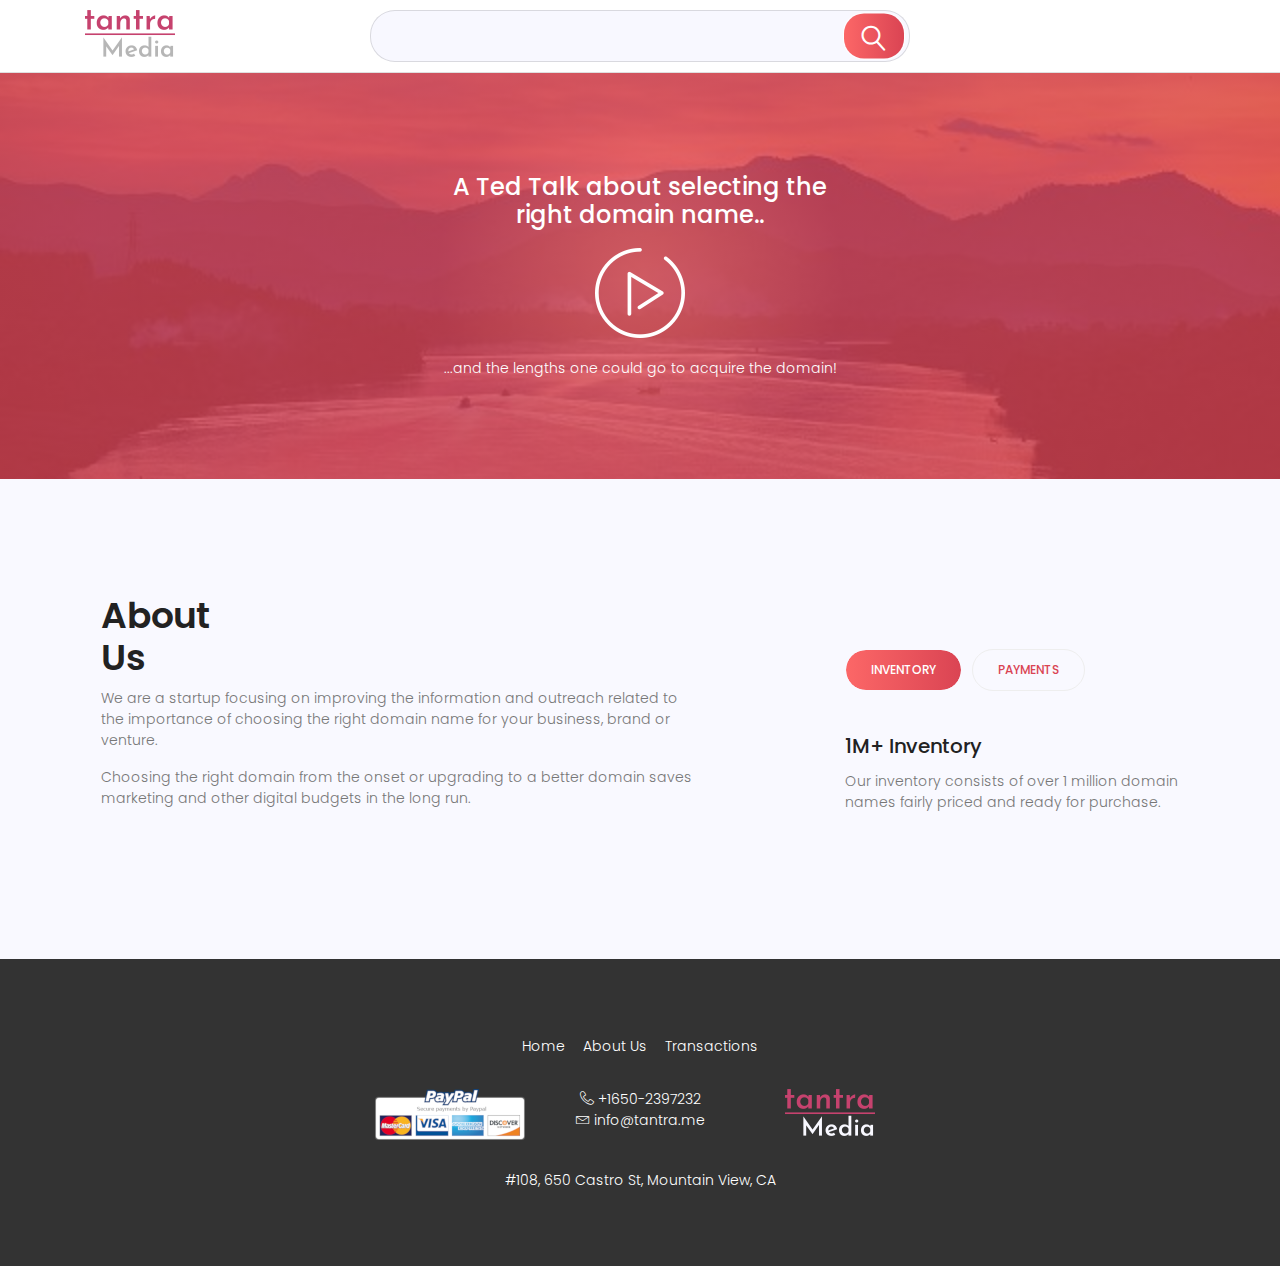
==== index.html @ 180c45db "first commit" ====
<!DOCTYPE html>
<html lang="zxx" class="no-js">
<head>
	<!-- Mobile Specific Meta -->
	<meta name="viewport" content="width=device-width, initial-scale=1, shrink-to-fit=no">
	<!-- Favicon-->
	<link rel="shortcut icon" href="img/fav.png">

	<meta charset="UTF-8">
	<!-- Site Title -->
	<title>Tantra Media - handpicked domains for you!</title>


	<link href="https://fonts.googleapis.com/css?family=Poppins:300,500,600,900" rel="stylesheet">
		<!--
		CSS
		============================================= -->
		<link rel="stylesheet" href="css/linearicons.css">
		<link rel="stylesheet" href="css/magnific-popup.css">
		<link rel="stylesheet" href="css/bootstrap.css">
		<link rel="stylesheet" href="css/main.css">
	</head>
	<body>
		<div class="main-wrapper-first relative">
            <!-- Start Subscription Area -->
			<section class="subscription-area" style="border-bottom: 1px solid rgba(0, 0, 0, 0.125)">
				<div class="container">
					<div id="search" class="row">
						<div class="col-3 col-sm-3 col-md-3">
							<a href="/">
								<img class="img-fluid" src="img/logo.png" alt="TANTRA MEDIA" />
							</a>
						</div>


						<div class="col-9 col-sm-6 col-md-6">
							<div id="mc_embed_signup">
								<form novalidate action="/domain" method="get" class="subscription relative">
									<input type="text" id="q" name="q" required>
									<button class="primary-btn" style="width: 8%; height: 90%;"><span style="font-size:1.5rem" class="lnr lnr-magnifier"></span></button>
									<div class="info"></div>
								</form>
								<script>
								if (typeof(Storage) !== "undefined") {
									searched_domain = window.localStorage.getItem('domain');
									if (searched_domain !== "null") {
										document.getElementById("q").value = searched_domain;
									}
								}
								</script>
							</div>
						</div>
					</div>

				</div>
			</section>

			<section class="video-area">
				<div class="overlay overlay-bg"></div>
				<div class="container">
					<div class="row justify-content-center">
						<div class="col-md-7">
							<div class="video-content text-center">
								<h4 class="text-white mb-20">A Ted Talk about selecting the <br> right domain name..</h4>
								<a href="http://www.youtube.com/watch?v=a_7EW0A3Q-0" class="play-btn"><img src="img/play-btn.png" alt=""></a>
								<p class="text-white">
									...and the lengths one could go to acquire the domain!
								</p>
							</div>
						</div>
					</div>
				</div>
			</section>
			<!-- Start About Area -->
			<section id="about" class="about-area">
				<div class="container">
					<div class="row">
						<div class="col-lg-7">
							<div class="about-title">
								<h2>About <br> Us</h2>
								<p>We are a startup focusing on improving the information and outreach related to the importance of choosing the right domain name for your business, brand or venture.
									</p>
								<p>
									Choosing the right domain from the onset or upgrading to a better domain saves marketing and other digital budgets in the long run.
								</p>
							</div>
						</div>
						<div class="col-lg-4 ml-auto">
							<div class="tab-total-content">
								<div class="nav ilene-tabs" id="myTab" role="tablist">
									<a class="nav-item active" id="nav-home-tab" data-toggle="tab" href="#nav-history" role="tab" aria-controls="nav-history" aria-selected="true">Inventory</a>
									<a class="nav-item" id="nav-profile-tab" data-toggle="tab" href="#nav-mission" role="tab" aria-controls="nav-mission" aria-selected="false">Payments</a>
								</div>
								<div class="tab-content mt-40" id="nav-tabContent">
									<div class="tab-pane fade show active" id="nav-history" role="tabpanel" aria-labelledby="nav-home-tab">
										<div class="single-content">
											<h3>1M+ Inventory</h3>
											<p>Our inventory consists of over 1 million domain names fairly priced and ready for purchase.</p>
										</div>
									</div>
									<div class="tab-pane fade" id="nav-mission" role="tabpanel" aria-labelledby="nav-profile-tab">
										<p class="single-content">
											<h3>Secure Payments</h3>
											<p>We process payments using Paypal ensuring a safe buying experience.
										</p>
										<p>Paypal accepts payments globally, to know more about our end-to-end process from purchase to gaining domain ownership, <a href="transact/">read our detailed guide.</a>.
										</p>
										</div>
									</div>
								</div>
							</div>
						</div>
					</div>
			</section>
			<!-- End About Area -->
			<!-- Start Amazing Works Area -->
		</div>
				<div class="main-wrapper">



			<!-- Start footer Area -->
			<footer class="footer-area text-center">
				<div class="container">


					<div class="footer-social footer-menu">
							<a href="/">Home</a>
							<a href="/#about">About Us</a>
							<a href="/transact/">Transactions</a>
						</div>


					<div class="row justify-content-md-center">


											<div class="col-md-2 col-12 col-sm-12 footer-social">
							<img class="img-fluid" src="img/paypal.png" border="0" alt="PayPal Acceptance Mark">
												</div>


						<div class="col-md-2 col-6 col-sm-6 footer-social">
						<span class="lnr lnr-phone-handset"></span> +1650-2397232

</br>
							<span class="lnr lnr-envelope"></span> info@tantra.me


	</div>
												<div class="col-md-2 col-6 col-sm-6 footer-social">
						<img class="img-fluid" src="img/logo_footer.png" alt="TANTRA MEDIA" />

					</div>
	</div>


							<div class="footer-social">
					 #108, 650 Castro St, Mountain View, CA
	</div>


				</div>
			</footer>
			<!-- End footer Area -->
		</div>





		<script src="js/vendor/jquery-2.2.4.min.js"></script>
		<script src="https://cdnjs.cloudflare.com/ajax/libs/popper.js/1.11.0/umd/popper.min.js" integrity="sha384-b/U6ypiBEHpOf/4+1nzFpr53nxSS+GLCkfwBdFNTxtclqqenISfwAzpKaMNFNmj4" crossorigin="anonymous"></script>
		<script src="js/vendor/bootstrap.min.js"></script>
		<script src="js/jquery.magnific-popup.min.js"></script>
		<script src="js/main2.js"></script>


	</body>
</html>
---- css/linearicons.css ----
@font-face {
	font-family: 'Linearicons-Free';
	src:url('../fonts/Linearicons-Free.eot?w118d');
	src:url('../fonts/Linearicons-Free.eot?#iefixw118d') format('embedded-opentype'),
		url('../fonts/Linearicons-Free.woff2?w118d') format('woff2'),
		url('../fonts/Linearicons-Free.woff?w118d') format('woff'),
		url('../fonts/Linearicons-Free.ttf?w118d') format('truetype'),
		url('../fonts/Linearicons-Free.svg?w118d#Linearicons-Free') format('svg');
	font-weight: normal;
	font-style: normal;
}

.lnr {
	font-family: 'Linearicons-Free';
	speak: none;
	font-style: normal;
	font-weight: normal;
	font-variant: normal;
	text-transform: none;
	line-height: 1;

	/* Better Font Rendering =========== */
	-webkit-font-smoothing: antialiased;
	-moz-osx-font-smoothing: grayscale;
}

.lnr-home:before {
	content: "\e800";
}
.lnr-apartment:before {
	content: "\e801";
}
.lnr-pencil:before {
	content: "\e802";
}
.lnr-magic-wand:before {
	content: "\e803";
}
.lnr-drop:before {
	content: "\e804";
}
.lnr-lighter:before {
	content: "\e805";
}
.lnr-poop:before {
	content: "\e806";
}
.lnr-sun:before {
	content: "\e807";
}
.lnr-moon:before {
	content: "\e808";
}
.lnr-cloud:before {
	content: "\e809";
}
.lnr-cloud-upload:before {
	content: "\e80a";
}
.lnr-cloud-download:before {
	content: "\e80b";
}
.lnr-cloud-sync:before {
	content: "\e80c";
}
.lnr-cloud-check:before {
	content: "\e80d";
}
.lnr-database:before {
	content: "\e80e";
}
.lnr-lock:before {
	content: "\e80f";
}
.lnr-cog:before {
	content: "\e810";
}
.lnr-trash:before {
	content: "\e811";
}
.lnr-dice:before {
	content: "\e812";
}
.lnr-heart:before {
	content: "\e813";
}
.lnr-star:before {
	content: "\e814";
}
.lnr-star-half:before {
	content: "\e815";
}
.lnr-star-empty:before {
	content: "\e816";
}
.lnr-flag:before {
	content: "\e817";
}
.lnr-envelope:before {
	content: "\e818";
}
.lnr-paperclip:before {
	content: "\e819";
}
.lnr-inbox:before {
	content: "\e81a";
}
.lnr-eye:before {
	content: "\e81b";
}
.lnr-printer:before {
	content: "\e81c";
}
.lnr-file-empty:before {
	content: "\e81d";
}
.lnr-file-add:before {
	content: "\e81e";
}
.lnr-enter:before {
	content: "\e81f";
}
.lnr-exit:before {
	content: "\e820";
}
.lnr-graduation-hat:before {
	content: "\e821";
}
.lnr-license:before {
	content: "\e822";
}
.lnr-music-note:before {
	content: "\e823";
}
.lnr-film-play:before {
	content: "\e824";
}
.lnr-camera-video:before {
	content: "\e825";
}
.lnr-camera:before {
	content: "\e826";
}
.lnr-picture:before {
	content: "\e827";
}
.lnr-book:before {
	content: "\e828";
}
.lnr-bookmark:before {
	content: "\e829";
}
.lnr-user:before {
	content: "\e82a";
}
.lnr-users:before {
	content: "\e82b";
}
.lnr-shirt:before {
	content: "\e82c";
}
.lnr-store:before {
	content: "\e82d";
}
.lnr-cart:before {
	content: "\e82e";
}
.lnr-tag:before {
	content: "\e82f";
}
.lnr-phone-handset:before {
	content: "\e830";
}
.lnr-phone:before {
	content: "\e831";
}
.lnr-pushpin:before {
	content: "\e832";
}
.lnr-map-marker:before {
	content: "\e833";
}
.lnr-map:before {
	content: "\e834";
}
.lnr-location:before {
	content: "\e835";
}
.lnr-calendar-full:before {
	content: "\e836";
}
.lnr-keyboard:before {
	content: "\e837";
}
.lnr-spell-check:before {
	content: "\e838";
}
.lnr-screen:before {
	content: "\e839";
}
.lnr-smartphone:before {
	content: "\e83a";
}
.lnr-tablet:before {
	content: "\e83b";
}
.lnr-laptop:before {
	content: "\e83c";
}
.lnr-laptop-phone:before {
	content: "\e83d";
}
.lnr-power-switch:before {
	content: "\e83e";
}
.lnr-bubble:before {
	content: "\e83f";
}
.lnr-heart-pulse:before {
	content: "\e840";
}
.lnr-construction:before {
	content: "\e841";
}
.lnr-pie-chart:before {
	content: "\e842";
}
.lnr-chart-bars:before {
	content: "\e843";
}
.lnr-gift:before {
	content: "\e844";
}
.lnr-diamond:before {
	content: "\e845";
}
.lnr-linearicons:before {
	content: "\e846";
}
.lnr-dinner:before {
	content: "\e847";
}
.lnr-coffee-cup:before {
	content: "\e848";
}
.lnr-leaf:before {
	content: "\e849";
}
.lnr-paw:before {
	content: "\e84a";
}
.lnr-rocket:before {
	content: "\e84b";
}
.lnr-briefcase:before {
	content: "\e84c";
}
.lnr-bus:before {
	content: "\e84d";
}
.lnr-car:before {
	content: "\e84e";
}
.lnr-train:before {
	content: "\e84f";
}
.lnr-bicycle:before {
	content: "\e850";
}
.lnr-wheelchair:before {
	content: "\e851";
}
.lnr-select:before {
	content: "\e852";
}
.lnr-earth:before {
	content: "\e853";
}
.lnr-smile:before {
	content: "\e854";
}
.lnr-sad:before {
	content: "\e855";
}
.lnr-neutral:before {
	content: "\e856";
}
.lnr-mustache:before {
	content: "\e857";
}
.lnr-alarm:before {
	content: "\e858";
}
.lnr-bullhorn:before {
	content: "\e859";
}
.lnr-volume-high:before {
	content: "\e85a";
}
.lnr-volume-medium:before {
	content: "\e85b";
}
.lnr-volume-low:before {
	content: "\e85c";
}
.lnr-volume:before {
	content: "\e85d";
}
.lnr-mic:before {
	content: "\e85e";
}
.lnr-hourglass:before {
	content: "\e85f";
}
.lnr-undo:before {
	content: "\e860";
}
.lnr-redo:before {
	content: "\e861";
}
.lnr-sync:before {
	content: "\e862";
}
.lnr-history:before {
	content: "\e863";
}
.lnr-clock:before {
	content: "\e864";
}
.lnr-download:before {
	content: "\e865";
}
.lnr-upload:before {
	content: "\e866";
}
.lnr-enter-down:before {
	content: "\e867";
}
.lnr-exit-up:before {
	content: "\e868";
}
.lnr-bug:before {
	content: "\e869";
}
.lnr-code:before {
	content: "\e86a";
}
.lnr-link:before {
	content: "\e86b";
}
.lnr-unlink:before {
	content: "\e86c";
}
.lnr-thumbs-up:before {
	content: "\e86d";
}
.lnr-thumbs-down:before {
	content: "\e86e";
}
.lnr-magnifier:before {
	content: "\e86f";
}
.lnr-cross:before {
	content: "\e870";
}
.lnr-menu:before {
	content: "\e871";
}
.lnr-list:before {
	content: "\e872";
}
.lnr-chevron-up:before {
	content: "\e873";
}
.lnr-chevron-down:before {
	content: "\e874";
}
.lnr-chevron-left:before {
	content: "\e875";
}
.lnr-chevron-right:before {
	content: "\e876";
}
.lnr-arrow-up:before {
	content: "\e877";
}
.lnr-arrow-down:before {
	content: "\e878";
}
.lnr-arrow-left:before {
	content: "\e879";
}
.lnr-arrow-right:before {
	content: "\e87a";
}
.lnr-move:before {
	content: "\e87b";
}
.lnr-warning:before {
	content: "\e87c";
}
.lnr-question-circle:before {
	content: "\e87d";
}
.lnr-menu-circle:before {
	content: "\e87e";
}
.lnr-checkmark-circle:before {
	content: "\e87f";
}
.lnr-cross-circle:before {
	content: "\e880";
}
.lnr-plus-circle:before {
	content: "\e881";
}
.lnr-circle-minus:before {
	content: "\e882";
}
.lnr-arrow-up-circle:before {
	content: "\e883";
}
.lnr-arrow-down-circle:before {
	content: "\e884";
}
.lnr-arrow-left-circle:before {
	content: "\e885";
}
.lnr-arrow-right-circle:before {
	content: "\e886";
}
.lnr-chevron-up-circle:before {
	content: "\e887";
}
.lnr-chevron-down-circle:before {
	content: "\e888";
}
.lnr-chevron-left-circle:before {
	content: "\e889";
}
.lnr-chevron-right-circle:before {
	content: "\e88a";
}
.lnr-crop:before {
	content: "\e88b";
}
.lnr-frame-expand:before {
	content: "\e88c";
}
.lnr-frame-contract:before {
	content: "\e88d";
}
.lnr-layers:before {
	content: "\e88e";
}
.lnr-funnel:before {
	content: "\e88f";
}
.lnr-text-format:before {
	content: "\e890";
}
.lnr-text-format-remove:before {
	content: "\e891";
}
.lnr-text-size:before {
	content: "\e892";
}
.lnr-bold:before {
	content: "\e893";
}
.lnr-italic:before {
	content: "\e894";
}
.lnr-underline:before {
	content: "\e895";
}
.lnr-strikethrough:before {
	content: "\e896";
}
.lnr-highlight:before {
	content: "\e897";
}
.lnr-text-align-left:before {
	content: "\e898";
}
.lnr-text-align-center:before {
	content: "\e899";
}
.lnr-text-align-right:before {
	content: "\e89a";
}
.lnr-text-align-justify:before {
	content: "\e89b";
}
.lnr-line-spacing:before {
	content: "\e89c";
}
.lnr-indent-increase:before {
	content: "\e89d";
}
.lnr-indent-decrease:before {
	content: "\e89e";
}
.lnr-pilcrow:before {
	content: "\e89f";
}
.lnr-direction-ltr:before {
	content: "\e8a0";
}
.lnr-direction-rtl:before {
	content: "\e8a1";
}
.lnr-page-break:before {
	content: "\e8a2";
}
.lnr-sort-alpha-asc:before {
	content: "\e8a3";
}
.lnr-sort-amount-asc:before {
	content: "\e8a4";
}
.lnr-hand:before {
	content: "\e8a5";
}
.lnr-pointer-up:before {
	content: "\e8a6";
}
.lnr-pointer-right:before {
	content: "\e8a7";
}
.lnr-pointer-down:before {
	content: "\e8a8";
}
.lnr-pointer-left:before {
	content: "\e8a9";
}
---- css/main.css ----
/*--------------------------- Color variations ----------------------*/
/* Medium Layout: 1280px */
/* Tablet Layout: 768px */
/* Mobile Layout: 320px */
/* Wide Mobile Layout: 480px */
/* =================================== */
/*  Basic Style 
/* =================================== */
::-webkit-input-placeholder {
  /* WebKit, Blink, Edge */
  color: #777777;
  font-weight: 300;
}

:-moz-placeholder {
  /* Mozilla Firefox 4 to 18 */
  color: #777777;
  opacity: 1;
  font-weight: 300;
}

::-moz-placeholder {
  /* Mozilla Firefox 19+ */
  color: #777777;
  opacity: 1;
  font-weight: 300;
}

:-ms-input-placeholder {
  /* Internet Explorer 10-11 */
  color: #777777;
  font-weight: 300;
}

::-ms-input-placeholder {
  /* Microsoft Edge */
  color: #777777;
  font-weight: 300;
}

body {
  color: #777777;
  font-family: "Poppins", sans-serif;
  font-size: 14px;
  font-weight: 300;
  line-height: 1.5em;
  position: relative;
  -webkit-font-smoothing: antialiased;
  -moz-osx-font-smoothing: grayscale;
}

ol, ul {
  margin: 0;
  padding: 0;
  list-style: none;
}

select {
  display: block;
}

figure {
  margin: 0;
}

a {
  -webkit-transition: all 0.3s ease 0s;
  -moz-transition: all 0.3s ease 0s;
  -o-transition: all 0.3s ease 0s;
  transition: all 0.3s ease 0s;
}

iframe {
  border: 0;
}

.price {
    font-size: 2.5em;font-weight: 400;color: #fc6767;
}

a, a:focus, a:hover {
  text-decoration: none;
  outline: 0;
  color: #DA4453;
}

.alert-success {
    color: #DA4453;
    background-color: ghostwhite;
    border-color: ghostwhite;
}

.btn.active.focus,
.btn.active:focus,
.btn.focus,
.btn.focus:active,
.btn:active:focus,
.btn:focus {
  text-decoration: none;
  outline: 0;
}

.card-panel {
  margin: 0;
  padding: 60px;
}

/**
 *  Typography
 *
 **/
.btn i, .btn-large i, .btn-floating i, .btn-large i, .btn-flat i {
  font-size: 1em;
  line-height: inherit;
}

.gray-bg {
  background: #f9f9ff;
}

h1, h2, h3,
h4, h5, h6 {
  font-family: "Poppins", sans-serif;
  color: #222222;
  line-height: 1.5em;
  margin-bottom: 0;
  margin-top: 0;
  font-weight: 500;
}

.h1, .h2, .h3,
.h4, .h5, .h6 {
  margin-bottom: 0;
  margin-top: 0;
  font-family: "Poppins", sans-serif;
  font-weight: 600;
  color: #222222;
}

h1, .h1 {
  font-size: 36px;
}

h2, .h2 {
  font-size: 30px;
}

h3, .h3 {
  font-size: 24px;
}

h4, .h4 {
  font-size: 18px;
}

h5, .h5 {
  font-size: 16px;
}

h6, .h6 {
  font-size: 14px;
  color: #222222;
}

td, th {
  border-radius: 0px;
}

/**
 * For modern browsers
 * 1. The space content is one way to avoid an Opera bug when the
 *    contenteditable attribute is included anywhere else in the document.
 *    Otherwise it causes space to appear at the top and bottom of elements
 *    that are clearfixed.
 * 2. The use of `table` rather than `block` is only necessary if using
 *    `:before` to contain the top-margins of child elements.
 */
.clear::before, .clear::after {
  content: " ";
  display: table;
}

.clear::after {
  clear: both;
}

.fz-11 {
  font-size: 11px;
}

.fz-12 {
  font-size: 12px;
}

.fz-13 {
  font-size: 13px;
}

.fz-14 {
  font-size: 14px;
}

.fz-15 {
  font-size: 15px;
}

.fz-16 {
  font-size: 16px;
}

.fz-18 {
  font-size: 18px;
}

.fz-30 {
  font-size: 30px;
}

.fz-48 {
  font-size: 48px !important;
}

.fw100 {
  font-weight: 100;
}

.fw300 {
  font-weight: 300;
}

.fw400 {
  font-weight: 400 !important;
}

.fw500 {
  font-weight: 500;
}

.f700 {
  font-weight: 700;
}

.fsi {
  font-style: italic;
}

.mt-10 {
  margin-top: 10px;
}

.mt-15 {
  margin-top: 15px;
}

.mt-20 {
  margin-top: 20px;
}

.mt-25 {
  margin-top: 25px;
}

.mt-30 {
  margin-top: 30px;
}

.mt-35 {
  margin-top: 35px;
}

.mt-40 {
  margin-top: 40px;
}

.mt-50 {
  margin-top: 50px;
}

.mt-60 {
  margin-top: 60px;
}

.mt-70 {
  margin-top: 70px;
}

.mt-80 {
  margin-top: 80px;
}

.mt-100 {
  margin-top: 100px;
}

.mt-120 {
  margin-top: 120px;
}

.mt-150 {
  margin-top: 150px;
}

.ml-0 {
  margin-left: 0 !important;
}

.ml-5 {
  margin-left: 5px !important;
}

.ml-10 {
  margin-left: 10px;
}

.ml-15 {
  margin-left: 15px;
}

.ml-20 {
  margin-left: 20px;
}

.ml-30 {
  margin-left: 30px;
}

.ml-50 {
  margin-left: 50px;
}

.mr-0 {
  margin-right: 0 !important;
}

.mr-5 {
  margin-right: 5px !important;
}

.mr-15 {
  margin-right: 15px;
}

.mr-10 {
  margin-right: 10px;
}

.mr-20 {
  margin-right: 20px;
}

.mr-30 {
  margin-right: 30px;
}

.mr-50 {
  margin-right: 50px;
}

.mb-0 {
  margin-bottom: 0px;
}

.mb-0-i {
  margin-bottom: 0px !important;
}

.mb-5 {
  margin-bottom: 5px;
}

.mb-10 {
  margin-bottom: 10px;
}

.mb-15 {
  margin-bottom: 15px;
}

.mb-20 {
  margin-bottom: 20px;
}

.mb-25 {
  margin-bottom: 25px;
}

.mb-30 {
  margin-bottom: 30px;
}

.mb-40 {
  margin-bottom: 40px;
}

.mb-50 {
  margin-bottom: 50px;
}

.mb-60 {
  margin-bottom: 60px;
}

.mb-70 {
  margin-bottom: 70px;
}

.mb-80 {
  margin-bottom: 80px;
}

.mb-90 {
  margin-bottom: 90px;
}

.mb-100 {
  margin-bottom: 100px;
}

.pt-0 {
  padding-top: 0px;
}

.pt-10 {
  padding-top: 10px;
}

.pt-15 {
  padding-top: 15px;
}

.pt-20 {
  padding-top: 20px;
}

.pt-25 {
  padding-top: 25px;
}

.pt-30 {
  padding-top: 30px;
}

.pt-40 {
  padding-top: 40px;
}

.pt-50 {
  padding-top: 50px;
}

.pt-60 {
  padding-top: 60px;
}

.pt-70 {
  padding-top: 70px;
}

.pt-80 {
  padding-top: 80px;
}

.pt-90 {
  padding-top: 90px;
}

.pt-100 {
  padding-top: 100px;
}

.pt-150 {
  padding-top: 150px;
}

.pb-0 {
  padding-bottom: 0px;
}

.pb-10 {
  padding-bottom: 10px;
}

.pb-15 {
  padding-bottom: 15px;
}

.pb-20 {
  padding-bottom: 20px;
}

.pb-25 {
  padding-bottom: 25px;
}

.pb-30 {
  padding-bottom: 30px;
}

.pb-40 {
  padding-bottom: 40px;
}

.pb-50 {
  padding-bottom: 50px;
}

.pb-60 {
  padding-bottom: 60px;
}

.pb-70 {
  padding-bottom: 70px;
}

.pb-80 {
  padding-bottom: 80px;
}

.pb-90 {
  padding-bottom: 90px;
}

.pb-100 {
  padding-bottom: 100px;
}

.pb-150 {
  padding-bottom: 150px;
}

.pr-30 {
  padding-right: 30px;
}

.pl-30 {
  padding-left: 30px;
}

.p-40 {
  padding: 40px;
}

.float-left {
  float: left;
}

.float-right {
  float: right;
}

.text-italic {
  font-style: italic;
}

.text-white {
  color: #fff;
}

.transition {
  -webkit-transition: all 0.3s ease 0s;
  -moz-transition: all 0.3s ease 0s;
  -o-transition: all 0.3s ease 0s;
  transition: all 0.3s ease 0s;
}

.section-full {
  padding: 100px 0;
}

.section-half {
  padding: 75px 0;
}

.flex {
  display: -webkit-box;
  display: -webkit-flex;
  display: -moz-flex;
  display: -ms-flexbox;
  display: flex;
}

.inline-flex {
  display: -webkit-inline-box;
  display: -webkit-inline-flex;
  display: -moz-inline-flex;
  display: -ms-inline-flexbox;
  display: inline-flex;
}

.flex-grow {
  -webkit-box-flex: 1;
  -webkit-flex-grow: 1;
  -moz-flex-grow: 1;
  -ms-flex-positive: 1;
  flex-grow: 1;
}

.flex-wrap {
  -webkit-flex-wrap: wrap;
  -moz-flex-wrap: wrap;
  -ms-flex-wrap: wrap;
  flex-wrap: wrap;
}

.flex-left {
  -webkit-box-pack: start;
  -ms-flex-pack: start;
  -webkit-justify-content: flex-start;
  -moz-justify-content: flex-start;
  justify-content: flex-start;
}

.flex-middle {
  -webkit-box-align: center;
  -ms-flex-align: center;
  -webkit-align-items: center;
  -moz-align-items: center;
  align-items: center;
}

.flex-right {
  -webkit-box-pack: end;
  -ms-flex-pack: end;
  -webkit-justify-content: flex-end;
  -moz-justify-content: flex-end;
  justify-content: flex-end;
}

.flex-top {
  -webkit-align-self: flex-start;
  -moz-align-self: flex-start;
  -ms-flex-item-align: start;
  align-self: flex-start;
}

.flex-center {
  -webkit-box-pack: center;
  -ms-flex-pack: center;
  -webkit-justify-content: center;
  -moz-justify-content: center;
  justify-content: center;
}

.flex-bottom {
  -webkit-align-self: flex-end;
  -moz-align-self: flex-end;
  -ms-flex-item-align: end;
  align-self: flex-end;
}

.space-between {
  -webkit-box-pack: justify;
  -ms-flex-pack: justify;
  -webkit-justify-content: space-between;
  -moz-justify-content: space-between;
  justify-content: space-between;
}

.space-around {
  -ms-flex-pack: distribute;
  -webkit-justify-content: space-around;
  -moz-justify-content: space-around;
  justify-content: space-around;
}

.flex-column {
  -webkit-box-direction: normal;
  -webkit-box-orient: vertical;
  -webkit-flex-direction: column;
  -moz-flex-direction: column;
  -ms-flex-direction: column;
  flex-direction: column;
}

.flex-cell {
  display: -webkit-box;
  display: -webkit-flex;
  display: -moz-flex;
  display: -ms-flexbox;
  display: flex;
  -webkit-box-flex: 1;
  -webkit-flex-grow: 1;
  -moz-flex-grow: 1;
  -ms-flex-positive: 1;
  flex-grow: 1;
}

.display-table {
  display: table;
}

.light {
  color: #fff;
}

.dark {
  color: #000;
}

.relative {
  position: relative;
}

.overflow-hidden {
  overflow: hidden;
}

.overlay {
  position: absolute;
  left: 0;
  right: 0;
  top: 0;
  bottom: 0;
}

.container.fullwidth {
  width: 100%;
}

.container.no-padding {
  padding-left: 0;
  padding-right: 0;
}

.no-padding {
  padding: 0;
}

.section-bg {
  background: #f9fafc;
}

@media (max-width: 767px) {
  .no-flex-xs {
    display: block !important;
  }
}

.row.no-margin {
  margin-left: 0;
  margin-right: 0;
}

.sample-text-area {
  background: #fff;
  padding: 100px 0 70px 0;
}

.text-heading {
  margin-bottom: 30px;
  font-size: 24px;
}

del {
  color: lightgrey;
}
b, i, sup, sub, u {
  color: #DA4453;
}

h1 {
  font-size: 36px;
}

h2 {
  font-size: 30px;
}

h3 {
  font-size: 24px;
}

h4 {
  font-size: 18px;
}

h5 {
  font-size: 16px;
}

h6 {
  font-size: 14px;
}

h1, h2, h3, h4, h5, h6 {
  line-height: 1.5em;
}

.typography h1, .typography h2, .typography h3, .typography h4, .typography h5, .typography h6 {
  color: #777777;
}

.button-area {
  background: #fff;
}

.button-area .border-top-generic {
  padding: 70px 15px;
  border-top: 1px dotted #eee;
}

.button-group-area .genric-btn {
  margin-right: 10px;
  margin-top: 10px;
}

.button-group-area .genric-btn:last-child {
  margin-right: 0;
}

.genric-btn {
  display: inline-block;
  outline: none;
  line-height: 40px;
  padding: 0 30px;
  font-size: 1em;
  text-align: center;
  text-decoration: none;
  font-weight: 500;
  cursor: pointer;
  -webkit-transition: all 0.3s ease 0s;
  -moz-transition: all 0.3s ease 0s;
  -o-transition: all 0.3s ease 0s;
  transition: all 0.3s ease 0s;
}

.genric-btn:focus {
  outline: none;
}

.genric-btn.e-large {
  padding: 0 40px;
  line-height: 50px;
}

.genric-btn.large {
  line-height: 45px;
}

.genric-btn.medium {
  line-height: 30px;
}

.genric-btn.small {
  line-height: 25px;
}

.genric-btn.radius {
  border-radius: 3px;
}

.genric-btn.circle {
  border-radius: 20px;
}

.genric-btn.arrow {
  display: -webkit-inline-box;
  display: -ms-inline-flexbox;
  display: inline-flex;
  -webkit-box-align: center;
  -ms-flex-align: center;
  align-items: center;
}

.genric-btn.arrow span {
  margin-left: 10px;
}

.genric-btn.default {
  color: #222222;
  background: #f9f9ff;
  border: 1px solid transparent;
}

.genric-btn.default:hover {
  border: 1px solid #f9f9ff;
  background: #fff;
}

.genric-btn.default-border {
  border: 1px solid #f9f9ff;
  background: #fff;
}

.genric-btn.default-border:hover {
  color: #222222;
  background: #f9f9ff;
  border: 1px solid transparent;
}

.genric-btn.primary {
  color: #fff;
  background: #DA4453;
  border: 1px solid transparent;
}

.genric-btn.primary:hover {
  color: #DA4453;
  border: 1px solid #DA4453;
  background: #fff;
}

.genric-btn.primary-border {
  color: #DA4453;
  border: 1px solid #DA4453;
  background: #fff;
}

.genric-btn.primary-border:hover {
  color: #fff;
  background: #DA4453;
  border: 1px solid transparent;
}

.genric-btn.success {
  color: #fff;
  background: #fbde51;
  border: 1px solid transparent;
}

.genric-btn.success:hover {
  color: #fbde51;
  border: 1px solid #fbde51;
  background: #fff;
}

.genric-btn.success-border {
  color: #fbde51;
  border: 1px solid #fbde51;
  background: #fff;
}

.genric-btn.success-border:hover {
  color: #fff;
  background: #fbde51;
  border: 1px solid transparent;
}

.genric-btn.info {
  color: #fff;
  background: #38a4ff;
  border: 1px solid transparent;
}

.genric-btn.info:hover {
  color: #38a4ff;
  border: 1px solid #38a4ff;
  background: #fff;
}

.genric-btn.info-border {
  color: #38a4ff;
  border: 1px solid #38a4ff;
  background: #fff;
}

.genric-btn.info-border:hover {
  color: #fff;
  background: #38a4ff;
  border: 1px solid transparent;
}

.genric-btn.warning {
  color: #fff;
  background: #f4e700;
  border: 1px solid transparent;
}

.genric-btn.warning:hover {
  color: #f4e700;
  border: 1px solid #f4e700;
  background: #fff;
}

.genric-btn.warning-border {
  color: #f4e700;
  border: 1px solid #f4e700;
  background: #fff;
}

.genric-btn.warning-border:hover {
  color: #fff;
  background: #f4e700;
  border: 1px solid transparent;
}

.genric-btn.danger {
  color: #fff;
  background: #f44a40;
  border: 1px solid transparent;
}

.genric-btn.danger:hover {
  color: #f44a40;
  border: 1px solid #f44a40;
  background: #fff;
}

.genric-btn.danger-border {
  color: #f44a40;
  border: 1px solid #f44a40;
  background: #fff;
}

.genric-btn.danger-border:hover {
  color: #fff;
  background: #f44a40;
  border: 1px solid transparent;
}

.genric-btn.link {
  color: #222222;
  background: #f9f9ff;
  text-decoration: underline;
  border: 1px solid transparent;
}

.genric-btn.link:hover {
  color: #222222;
  border: 1px solid #f9f9ff;
  background: #fff;
}

.genric-btn.link-border {
  color: #222222;
  border: 1px solid #f9f9ff;
  background: #fff;
  text-decoration: underline;
}

.genric-btn.link-border:hover {
  color: #222222;
  background: #f9f9ff;
  border: 1px solid transparent;
}

.genric-btn.disable {
  color: #222222, 0.3;
  background: #f9f9ff;
  border: 1px solid transparent;
  cursor: not-allowed;
}

.generic-blockquote {
  padding: 30px 50px 30px 30px;
  background: #f9f9ff;
  border-left: 2px solid #DA4453;
}

@media (max-width: 767px) {
  .progress-table-wrap {
    overflow-x: scroll;
  }
}

.progress-table {
  background: #f9f9ff;
  padding: 15px 0px 30px 0px;
  min-width: 700px;
}

.progress-table .serial {
  width: 11.83%;
  padding-left: 30px;
}

.progress-table .country {
  width: 28.07%;
}

.progress-table .visit {
  width: 19.74%;
}

.progress-table .percentage {
  width: 40.36%;
  padding-right: 50px;
}

.progress-table .table-head {
  display: flex;
}

.progress-table .table-head .serial, .progress-table .table-head .country, .progress-table .table-head .visit, .progress-table .table-head .percentage {
  color: #222222;
  line-height: 40px;
  text-transform: uppercase;
  font-weight: 500;
}

.progress-table .table-row {
  padding: 15px 0;
  border-top: 1px solid #edf3fd;
  display: flex;
}

.progress-table .table-row .serial, .progress-table .table-row .country, .progress-table .table-row .visit, .progress-table .table-row .percentage {
  display: flex;
  align-items: center;
}

.progress-table .table-row .country img {
  margin-right: 15px;
}

.progress-table .table-row .percentage .progress {
  width: 80%;
  border-radius: 0px;
  background: transparent;
}

.progress-table .table-row .percentage .progress .progress-bar {
  height: 5px;
  line-height: 5px;
}

.progress-table .table-row .percentage .progress .progress-bar.color-1 {
  background-color: #6382e6;
}

.progress-table .table-row .percentage .progress .progress-bar.color-2 {
  background-color: #e66686;
}

.progress-table .table-row .percentage .progress .progress-bar.color-3 {
  background-color: #f09359;
}

.progress-table .table-row .percentage .progress .progress-bar.color-4 {
  background-color: #73fbaf;
}

.progress-table .table-row .percentage .progress .progress-bar.color-5 {
  background-color: #73fbaf;
}

.progress-table .table-row .percentage .progress .progress-bar.color-6 {
  background-color: #6382e6;
}

.progress-table .table-row .percentage .progress .progress-bar.color-7 {
  background-color: #a367e7;
}

.progress-table .table-row .percentage .progress .progress-bar.color-8 {
  background-color: #e66686;
}

.single-gallery-image {
  margin-top: 30px;
  background-repeat: no-repeat !important;
  background-position: center center !important;
  background-size: cover !important;
  height: 200px;
}

.list-style {
  width: 14px;
  height: 14px;
}

.unordered-list li {
  position: relative;
  padding-left: 30px;
  line-height: 1.82em !important;
}

.unordered-list li:before {
  content: "";
  position: absolute;
  width: 14px;
  height: 14px;
  border: 3px solid #DA4453;
  background: #fff;
  top: 4px;
  left: 0;
  border-radius: 50%;
}

.ordered-list {
  margin-left: 30px;
}

.ordered-list li {
  list-style-type: decimal-leading-zero;
  color: #DA4453;
  font-weight: 500;
  line-height: 1.82em !important;
}

.ordered-list li span {
  font-weight: 300;
  color: #777777;
}

.ordered-list-alpha li {
  margin-left: 30px;
  list-style-type: lower-alpha;
  color: #DA4453;
  font-weight: 500;
  line-height: 1.82em !important;
}

.ordered-list-alpha li span {
  font-weight: 300;
  color: #777777;
}

.ordered-list-roman li {
  margin-left: 30px;
  list-style-type: lower-roman;
  color: lightgrey;
  font-weight: 500;
  line-height: 1.82em !important;
}

.ordered-list-roman li span {
  font-weight: 300;
  color: #222;
}

.single-input {
  display: block;
  width: 100%;
  line-height: 40px;
  border: none;
  outline: none;
  background: #f9f9ff;
  padding: 0 20px;
}

.single-input:focus {
  outline: none;
}

.input-group-icon {
  position: relative;
}

.input-group-icon .icon {
  position: absolute;
  left: 20px;
  top: 0;
  line-height: 40px;
  z-index: 3;
}

.input-group-icon .icon i {
  color: #797979;
}

.input-group-icon .single-input {
  padding-left: 45px;
}

.single-textarea {
  display: block;
  width: 100%;
  line-height: 40px;
  border: none;
  outline: none;
  background: #f9f9ff;
  padding: 0 20px;
  height: 100px;
  resize: none;
}

.single-textarea:focus {
  outline: none;
}

.single-input-primary {
  display: block;
  width: 100%;
  line-height: 40px;
  border: 1px solid transparent;
  outline: none;
  background: #f9f9ff;
  padding: 0 20px;
}

.single-input-primary:focus {
  outline: none;
  border: 1px solid #DA4453;
}

.single-input-accent {
  display: block;
  width: 100%;
  line-height: 40px;
  border: 1px solid transparent;
  outline: none;
  background: #f9f9ff;
  padding: 0 20px;
}

.single-input-accent:focus {
  outline: none;
  border: 1px solid #eb6b55;
}

.single-input-secondary {
  display: block;
  width: 100%;
  line-height: 40px;
  border: 1px solid transparent;
  outline: none;
  background: #f9f9ff;
  padding: 0 20px;
}

.single-input-secondary:focus {
  outline: none;
  border: 1px solid #f09359;
}

.default-switch {
  width: 35px;
  height: 17px;
  border-radius: 8.5px;
  background: #f9f9ff;
  position: relative;
  cursor: pointer;
}

.default-switch input {
  position: absolute;
  left: 0;
  top: 0;
  right: 0;
  bottom: 0;
  width: 100%;
  height: 100%;
  opacity: 0;
  cursor: pointer;
}

.default-switch input + label {
  position: absolute;
  top: 1px;
  left: 1px;
  width: 15px;
  height: 15px;
  border-radius: 50%;
  background: #DA4453;
  -webkit-transition: all 0.2s;
  -moz-transition: all 0.2s;
  -o-transition: all 0.2s;
  transition: all 0.2s;
  box-shadow: 0px 4px 5px 0px rgba(0, 0, 0, 0.2);
  cursor: pointer;
}

.default-switch input:checked + label {
  left: 19px;
}

.primary-switch {
  width: 35px;
  height: 17px;
  border-radius: 8.5px;
  background: #f9f9ff;
  position: relative;
  cursor: pointer;
}

.primary-switch input {
  position: absolute;
  left: 0;
  top: 0;
  right: 0;
  bottom: 0;
  width: 100%;
  height: 100%;
  opacity: 0;
}

.primary-switch input + label {
  position: absolute;
  left: 0;
  top: 0;
  right: 0;
  bottom: 0;
  width: 100%;
  height: 100%;
}

.primary-switch input + label:before {
  content: "";
  position: absolute;
  left: 0;
  top: 0;
  right: 0;
  bottom: 0;
  width: 100%;
  height: 100%;
  background: transparent;
  border-radius: 8.5px;
  cursor: pointer;
  -webkit-transition: all 0.2s;
  -moz-transition: all 0.2s;
  -o-transition: all 0.2s;
  transition: all 0.2s;
}

.primary-switch input + label:after {
  content: "";
  position: absolute;
  top: 1px;
  left: 1px;
  width: 15px;
  height: 15px;
  border-radius: 50%;
  background: #fff;
  -webkit-transition: all 0.2s;
  -moz-transition: all 0.2s;
  -o-transition: all 0.2s;
  transition: all 0.2s;
  box-shadow: 0px 4px 5px 0px rgba(0, 0, 0, 0.2);
  cursor: pointer;
}

.primary-switch input:checked + label:after {
  left: 19px;
}

.primary-switch input:checked + label:before {
  background: #DA4453;
}

.confirm-switch {
  width: 35px;
  height: 17px;
  border-radius: 8.5px;
  background: #f9f9ff;
  position: relative;
  cursor: pointer;
}

.confirm-switch input {
  position: absolute;
  left: 0;
  top: 0;
  right: 0;
  bottom: 0;
  width: 100%;
  height: 100%;
  opacity: 0;
}

.confirm-switch input + label {
  position: absolute;
  left: 0;
  top: 0;
  right: 0;
  bottom: 0;
  width: 100%;
  height: 100%;
}

.confirm-switch input + label:before {
  content: "";
  position: absolute;
  left: 0;
  top: 0;
  right: 0;
  bottom: 0;
  width: 100%;
  height: 100%;
  background: transparent;
  border-radius: 8.5px;
  -webkit-transition: all 0.2s;
  -moz-transition: all 0.2s;
  -o-transition: all 0.2s;
  transition: all 0.2s;
  cursor: pointer;
}

.confirm-switch input + label:after {
  content: "";
  position: absolute;
  top: 1px;
  left: 1px;
  width: 15px;
  height: 15px;
  border-radius: 50%;
  background: #fff;
  -webkit-transition: all 0.2s;
  -moz-transition: all 0.2s;
  -o-transition: all 0.2s;
  transition: all 0.2s;
  box-shadow: 0px 4px 5px 0px rgba(0, 0, 0, 0.2);
  cursor: pointer;
}

.confirm-switch input:checked + label:after {
  left: 19px;
}

.confirm-switch input:checked + label:before {
  background: #fbde51;
}

.primary-checkbox {
  width: 16px;
  height: 16px;
  border-radius: 3px;
  background: #f9f9ff;
  position: relative;
  cursor: pointer;
}

.primary-checkbox input {
  position: absolute;
  left: 0;
  top: 0;
  right: 0;
  bottom: 0;
  width: 100%;
  height: 100%;
  opacity: 0;
}

.primary-checkbox input + label {
  position: absolute;
  left: 0;
  top: 0;
  right: 0;
  bottom: 0;
  width: 100%;
  height: 100%;
  border-radius: 3px;
  cursor: pointer;
  border: 1px solid #f1f1f1;
}

.primary-checkbox input:checked + label {
  background: url(../img/elements/primary-check.png) no-repeat center center/cover;
  border: none;
}

.confirm-checkbox {
  width: 16px;
  height: 16px;
  border-radius: 3px;
  background: #f9f9ff;
  position: relative;
  cursor: pointer;
}

.confirm-checkbox input {
  position: absolute;
  left: 0;
  top: 0;
  right: 0;
  bottom: 0;
  width: 100%;
  height: 100%;
  opacity: 0;
}

.confirm-checkbox input + label {
  position: absolute;
  left: 0;
  top: 0;
  right: 0;
  bottom: 0;
  width: 100%;
  height: 100%;
  border-radius: 3px;
  cursor: pointer;
  border: 1px solid #f1f1f1;
}

.confirm-checkbox input:checked + label {
  background: url(../img/elements/success-check.png) no-repeat center center/cover;
  border: none;
}

.disabled-checkbox {
  width: 16px;
  height: 16px;
  border-radius: 3px;
  background: #f9f9ff;
  position: relative;
  cursor: pointer;
}

.disabled-checkbox input {
  position: absolute;
  left: 0;
  top: 0;
  right: 0;
  bottom: 0;
  width: 100%;
  height: 100%;
  opacity: 0;
}

.disabled-checkbox input + label {
  position: absolute;
  left: 0;
  top: 0;
  right: 0;
  bottom: 0;
  width: 100%;
  height: 100%;
  border-radius: 3px;
  cursor: pointer;
  border: 1px solid #f1f1f1;
}

.disabled-checkbox input:disabled {
  cursor: not-allowed;
  z-index: 3;
}

.disabled-checkbox input:checked + label {
  background: url(../img/elements/disabled-check.png) no-repeat center center/cover;
  border: none;
}

.primary-radio {
  width: 16px;
  height: 16px;
  border-radius: 8px;
  background: #f9f9ff;
  position: relative;
  cursor: pointer;
}

.primary-radio input {
  position: absolute;
  left: 0;
  top: 0;
  right: 0;
  bottom: 0;
  width: 100%;
  height: 100%;
  opacity: 0;
}

.primary-radio input + label {
  position: absolute;
  left: 0;
  top: 0;
  right: 0;
  bottom: 0;
  width: 100%;
  height: 100%;
  border-radius: 8px;
  cursor: pointer;
  border: 1px solid #f1f1f1;
}

.primary-radio input:checked + label {
  background: url(../img/elements/primary-radio.png) no-repeat center center/cover;
  border: none;
}

.confirm-radio {
  width: 16px;
  height: 16px;
  border-radius: 8px;
  background: #f9f9ff;
  position: relative;
  cursor: pointer;
}

.confirm-radio input {
  position: absolute;
  left: 0;
  top: 0;
  right: 0;
  bottom: 0;
  width: 100%;
  height: 100%;
  opacity: 0;
}

.confirm-radio input + label {
  position: absolute;
  left: 0;
  top: 0;
  right: 0;
  bottom: 0;
  width: 100%;
  height: 100%;
  border-radius: 8px;
  cursor: pointer;
  border: 1px solid #f1f1f1;
}

.confirm-radio input:checked + label {
  background: url(../img/elements/success-radio.png) no-repeat center center/cover;
  border: none;
}

.disabled-radio {
  width: 16px;
  height: 16px;
  border-radius: 8px;
  background: #f9f9ff;
  position: relative;
  cursor: pointer;
}

.disabled-radio input {
  position: absolute;
  left: 0;
  top: 0;
  right: 0;
  bottom: 0;
  width: 100%;
  height: 100%;
  opacity: 0;
}

.disabled-radio input + label {
  position: absolute;
  left: 0;
  top: 0;
  right: 0;
  bottom: 0;
  width: 100%;
  height: 100%;
  border-radius: 8px;
  cursor: pointer;
  border: 1px solid #f1f1f1;
}

.disabled-radio input:disabled {
  cursor: not-allowed;
  z-index: 3;
}

.disabled-radio input:checked + label {
  background: url(../img/elements/disabled-radio.png) no-repeat center center/cover;
  border: none;
}

.default-select {
  height: 40px;
}

.default-select .nice-select {
  border: none;
  border-radius: 0px;
  height: 40px;
  background: #f9f9ff;
  padding-left: 20px;
  padding-right: 40px;
}

.default-select .nice-select .list {
  margin-top: 0;
  border: none;
  border-radius: 0px;
  box-shadow: none;
  width: 100%;
  padding: 10px 0 10px 0px;
}

.default-select .nice-select .list .option {
  font-weight: 300;
  -webkit-transition: all 0.3s ease 0s;
  -moz-transition: all 0.3s ease 0s;
  -o-transition: all 0.3s ease 0s;
  transition: all 0.3s ease 0s;
  line-height: 28px;
  min-height: 28px;
  font-size: 12px;
  padding-left: 20px;
}

.default-select .nice-select .list .option.selected {
  color: #DA4453;
  background: transparent;
}

.default-select .nice-select .list .option:hover {
  color: #DA4453;
  background: transparent;
}

.default-select .current {
  margin-right: 50px;
  font-weight: 300;
}

.default-select .nice-select::after {
  right: 20px;
}

.form-select {
  height: 40px;
  width: 100%;
}

.form-select .nice-select {
  border: none;
  border-radius: 0px;
  height: 40px;
  background: #f9f9ff;
  padding-left: 45px;
  padding-right: 40px;
  width: 100%;
}

.form-select .nice-select .list {
  margin-top: 0;
  border: none;
  border-radius: 0px;
  box-shadow: none;
  width: 100%;
  padding: 10px 0 10px 0px;
}

.form-select .nice-select .list .option {
  font-weight: 300;
  -webkit-transition: all 0.3s ease 0s;
  -moz-transition: all 0.3s ease 0s;
  -o-transition: all 0.3s ease 0s;
  transition: all 0.3s ease 0s;
  line-height: 28px;
  min-height: 28px;
  font-size: 12px;
  padding-left: 45px;
}

.form-select .nice-select .list .option.selected {
  color: #DA4453;
  background: transparent;
}

.form-select .nice-select .list .option:hover {
  color: #DA4453;
  background: transparent;
}

.form-select .current {
  margin-right: 50px;
  font-weight: 300;
}

.form-select .nice-select::after {
  right: 20px;
}

.header-wrap {
  position: relative;
}

.header-top {
  padding: 30px 0;
  position: absolute;
  top: 0;
  left: 0;
  width: 100%;
  z-index: 5;
}

@media (max-width: 767px) {
  .header-top {
    padding: 15px 0;
  }
}

.menu-bar {
  cursor: pointer;
}

.menu-bar span {
  color: #fff;
  font-size: 24px;
}

.main-menubar {
  position: relative;
}

nav {
  margin-right: 70px;
  -webkit-transition: all 0.3s ease 0s;
  -moz-transition: all 0.3s ease 0s;
  -o-transition: all 0.3s ease 0s;
  transition: all 0.3s ease 0s;
  transform-origin: 100% 50%;
}

@media (max-width: 767px) {
  nav {
    margin-right: 0;
    position: absolute;
    right: 0;
    top: 50px;
    text-align: right;
  }
}

nav.hide {
  transform: scale(0);
}

nav a {
  font-size: 12px;
  font-weight: 500;
  text-transform: uppercase;
  color: rgba(255, 255, 255, 0.7);
  margin: 0 25px;
  display: inline-block;
}

@media (max-width: 767px) {
  nav a {
    margin: 5px 25px;
  }
}

nav a:hover {
  color: white;
}

.main-wrapper-first {
  width: 100%;
  margin: 0 auto;
}

.main-wrapper {
  width: 100%;
  margin: 0 auto;
}

.p1-gradient-bg, body {
  background-image: -moz-linear-gradient(0deg, #fff 0%, #fff 100%);
  background-image: -webkit-linear-gradient(0deg, #fff 0%, #fff 100%);
  background-image: -ms-linear-gradient(0deg, #fff 0%, #fff 100%);
}

.p2-gradient-bg, .sec-btn:after, .primary-btn:after, .ilene-tabs .nav-item:hover, .ilene-tabs .nav-item.active {
  background-image: -moz-linear-gradient(0deg, #fc6767 0%, #DA4453 100%);
  background-image: -webkit-linear-gradient(0deg, #fc6767 0%, #DA4453 100%);
  background-image: -ms-linear-gradient(0deg, #fc6767 0%, #DA4453 100%);
}

.p1-gradient-color {
  background: -webkit-linear-gradient(0deg, #e66587, #f09458);
  -webkit-background-clip: text;
  -webkit-text-fill-color: transparent;
}

.primary-btn, .sec-btn {
  line-height: 40px;
  padding: 0 30px;
  border-radius: 20px;
  background: transparent;
  border: 1px solid #fff;
  color: #222222;
  display: inline-block;
  font-weight: 500;
  position: relative;
  -webkit-transition: all 0.3s ease 0s;
  -moz-transition: all 0.3s ease 0s;
  -o-transition: all 0.3s ease 0s;
  transition: all 0.3s ease 0s;
  cursor: pointer;
}

.primary-btn:focus {
  outline: none;
}

.primary-btn span {
  color: #fff;
  position: relative;
  z-index: 2;
  -webkit-transition: all 0.3s ease 0s;
  -moz-transition: all 0.3s ease 0s;
  -o-transition: all 0.3s ease 0s;
  transition: all 0.3s ease 0s;
}

.sec-btn:after, .primary-btn:after {
  position: absolute;
  content: "";
  width: 100%;
  height: 100%;
  top: 0;
  left: 0;
  border-radius: 20px;
  opacity: 0;
  -webkit-transition: all 0.3s ease 0s;
  -moz-transition: all 0.3s ease 0s;
  -o-transition: all 0.3s ease 0s;
  transition: all 0.3s ease 0s;
  z-index: 1;
}

.primary-btn:hover {
  border: 1px solid transparent;
}

.primary-btn:hover span {
  color: ghostwhite;
}

.primary-btn:hover:after {
  opacity: 1;
}

.banner-area {
  position: relative;
  background: url(../img/banner.png) no-repeat center right/contain;
}

.banner-area:after {
  content: "";
  position: absolute;
  width: 100%;
  height: 100%;
  background-image: -moz-radial-gradient(50% 50%, circle closest-side, #fc6767 0%, #DA4453 100%);
  background-image: -webkit-radial-gradient(50% 50%, circle closest-side, #fc6767 0%, #DA4453 100%);
  background-image: -ms-radial-gradient(50% 50%, circle closest-side, #fc6767 0%, #DA4453 100%);
  top: 0;
  left: 0;
  z-index: -1;
}

.banner-area .height {
  height: 400px;
}

.banner-area .generic-height {
  height: 400px;
}

.banner-content h1 {
  margin-top: 10px;
  margin-bottom: 30px;
  font-size: 100px;
  font-weight: 900;
  line-height: 1.15em;
  color: #793ae9;
  text-shadow: 15.629px 36.82px 50px rgba(94, 36, 198, 0.75);
}

@media (max-width: 767px) {
  .banner-content h1 {
    font-size: 60px;
  }
}

.banner-content h2 {
  font-size: 30px;
  line-height: 1.15em;
}

.featured-area {
  background: #f8f9fa;
  padding: 40px 0 50px 0;
}

.single-feature {
  margin-top: 40px;
}

@media (max-width: 767px) {
  .single-feature {
    -webkit-box-pack: center !important;
    -ms-flex-pack: center !important;
    -webkit-justify-content: center !important;
    -moz-justify-content: center !important;
    justify-content: center !important;
  }
}

.single-feature .desc {
  width: 80%;
}

@media (max-width: 767px) {
  .single-feature .desc {
    text-align: center;
    margin-top: 20px;
  }
}

@media (max-width: 991px) {
  .single-feature .desc {
    width: 100%;
  }
}

.single-feature .desc h4 {
  margin: 10px 0 20px 0;
  font-size: 20px;
}

.about-area {
  background: #f9f9ff;
  padding: 100px 0;
}

.about-area .about-thumb {
  border-radius: 3px;
  overflow: hidden;
  text-align: center;
}

.about-title {
    padding: 1rem;
}

@media (max-width: 991px) {
  .about-title h2 br {
    display: none;
  }
}

.about-title h2 {
  font-size: 36px;
  line-height: 1.15em;
  font-weight: 600;
  margin-bottom: 10px;
}

.tab-total-content {
  padding: 70px 0 30px 0;
}

@media (max-width: 991px) {
  .tab-total-content {
    padding: 30px;
  }
}

@media (max-width: 991px) {
  .tab-total-content .nav {
    -webkit-box-pack: center;
    -ms-flex-pack: center;
    -webkit-justify-content: center;
    -moz-justify-content: center;
    justify-content: center;
  }
}

@media (max-width: 767px) {
  .forsale {
    text-align: center;
  }
}

.tab-total-content .single-content h3 {
  font-size: 20px;
  margin-bottom: 10px;
}

.ilene-tabs .nav-item {
  line-height: 40px;
  padding: 0 25px;
  border: 1px solid #eee;
  border-radius: 25px;
  -moz-background-clip: padding;
  -webkit-background-clip: padding-box;
  background-clip: padding-box;
  display: -webkit-box;
  display: -webkit-flex;
  display: -moz-flex;
  display: -ms-flexbox;
  display: flex;
  -webkit-box-align: center;
  -ms-flex-align: center;
  -webkit-align-items: center;
  -moz-align-items: center;
  align-items: center;
  margin-right: 10px;
  text-transform: uppercase;
  font-size: 12px;
  font-weight: 500;
  overflow: hidden;
}

@media (max-width: 767px) {
  .ilene-tabs .nav-item {
    margin-top: 10px;
  }
}

.ilene-tabs .nav-item:last-child {
  margin-right: 0;
}

.ilene-tabs .nav-item span {
  margin-right: 10px;
  color: #3c408f;
  -webkit-transition: all 0.3s ease 0s;
  -moz-transition: all 0.3s ease 0s;
  -o-transition: all 0.3s ease 0s;
  transition: all 0.3s ease 0s;
  font-size: 14px;
}

.ilene-tabs .nav-item:hover {
  color: #fff;
  border: 1px solid #f9f9ff;
}

.ilene-tabs .nav-item.active {
  color: #fff;
  border: 1px solid #f9f9ff;
}

.Overlay {
  opacity: 0.8;
  position: absolute;
  left: 300px;
  top: 1938px;
  width: 1320px;
  height: 550px;
  z-index: 83;
}

.video-area {
  position: relative;
  background: url(../img/video-area-bg.jpg) no-repeat center center/cover;
}

.video-area .overlay-bg, .story-area .overlay-bg {
  background-image: -moz-radial-gradient(50% 50%, circle closest-side, #fc6767 0%, #DA4453 100%);
  background-image: -webkit-radial-gradient(50% 50%, circle closest-side, #fc6767 0%, #DA4453 100%);
  background-image: -ms-radial-gradient(50% 50%, circle closest-side, #fc6767 0%, #DA4453 100%);
  opacity: .8;
}

.video-area .video-content {
  padding: 100px 0;
  text-align: center;
  position: relative;
  z-index: 2;
}

.video-area .video-content h4 {
  font-size: 24px;
  line-height: 1.15em;
}

.video-area .video-content p {
  margin-bottom: 0;
}

.video-area .video-content a {
  display: inline-block;
  margin-bottom: 20px;
}

.blog-area {
  background: #fff;
}

.blog-area .single-blog {
  margin-top: 30px;
}

.blog-area .single-blog .thumb {
  background-repeat: no-repeat !important;
  background-position: center center !important;
  background-size: cover !important;
  height: 215px;
}

.blog-area .single-blog .desc {
  padding: 40px 20px 0 20px;
}

.blog-area .single-blog .desc h4 {
  font-size: 20px;
  margin-bottom: 15px;
}

.blog-area .single-blog .desc p {
  margin-bottom: 0;
}

.story-area {
  padding: 100px 0;
  position: relative;
  background: url(../img/video-area-bg.jpg) no-repeat center center/cover;
}

.story-area:after {
  position: absolute;
  content: "";
  top: 0;
  right: 0;
  width: 50%;
  height: 100%;
  z-index: 1;
}

@media (max-width: 991px) {
  .story-area:after {
    display: none;
  }
}

.story-area .story-content h2 {
  font-size: 36px;
  line-height: 1.15em;
}

.subscription-area {
  background: #fff;
  padding: 10px 0 10px 0;
}

.subscription-area .section-title {
  margin-bottom: 10px;
}

.subscription-area .section-title h2 {
  font-size: 30px;
  line-height: 1.15em;
}

.subscription input {
  width: 100%;
  line-height: 50px;
  padding: 0 6rem 0 1rem;
  border: none;
  font-weight: 300;
  border-radius: 25px;
  background: ghostwhite;
  border: 1px solid rgba(0, 0, 0, 0.125);
}

.subscription .sec-btn {
  padding: 0 55px 0 30px;
}

.subscription .unpos-btn {
  position: relative!important;
  top: 0%!important;
  transform: translateY(0%)!important;
  right: 0px!important;
  padding: 0 55px 0 30px;
}

.subscription .primary-btn {
  position: absolute;
  top: 50%;
  transform: translateY(-50%);
  right: 5px;
}

.subscription .primary-btn .lnr {
  position: absolute;
  top: 12px;
  right: 18px;
  font-weight: 700;
  -webkit-transition: all 0.3s ease 0s;
  -moz-transition: all 0.3s ease 0s;
  -o-transition: all 0.3s ease 0s;
  transition: all 0.3s ease 0s;
}

.subscription .primary-btn:after {
  opacity: 1;
}


.subscription .info {
  position: absolute;
  top: 60px;
  left: 50%;
  transform: translateX(-50%);
  color: #222222;
  font-size: 12px;
}

.subscription .info.valid {
  color: green;
}

.subscription .info.error {
  color: red;
}

.footer-area {
  background: #333333;
  padding: 60px 0;
}

.footer-area .footer-menu a {
  display: inline-block;
  margin: 0 20px;
  color: #fff;
}

.footer-area .footer-menu a:hover {
  color: #fff;
}

.footer-area .footer-social {
  margin: 15px 0;
  color: #fff;
}

.footer-area .footer-social a {
  display: inline-block;
  margin: 0 5px;
  padding: 2px;
}

.footer-area .footer-social a i {
  color: #fff;
  -webkit-transition: all 0.3s ease 0s;
  -moz-transition: all 0.3s ease 0s;
  -o-transition: all 0.3s ease 0s;
  transition: all 0.3s ease 0s;
}

.footer-area .footer-social a:hover i {
  color: #DA4453;
}

.footer-area .copy-right-text {
  text-align: center;
}

.footer-area .copy-right-text a:hover {
  color: #DA4453;
}

.about-generic-area {
  background: #fff;
}

.about-generic-area .border-top-generic {
  padding: 1.4rem 0 1.4rem 0;
}

.about-generic-area p {
  margin-bottom: 20px;
}

.white-bg {
  background: #fff;
}

.section-top-border {
  padding: 70px 0;
  border-top: 1px dotted #eee;
}

.switch-wrap {
  margin-bottom: 10px;
}

.switch-wrap p {
  margin: 0;
}


.msg {
    background: #fefefe;
    color: #666666;
    font-weight: 500;
    font-size: small;
    padding: 12px;
    padding-left: 16px;
    border-top: solid 3px #CCCCCC;
    border-radius: 5px;
    margin-bottom: 10px;
    -webkit-box-shadow: 0 10px 10px -5px rgba(0,0,0,.08);
       -moz-box-shadow: 0 10px 10px -5px rgba(0,0,0,.08);
            box-shadow: 0 10px 10px -5px rgba(0,0,0,.08);
}
.msg-clear {
    border-color: #fefefe;
    -webkit-box-shadow: 0 7px 10px -5px rgba(0,0,0,.15);
       -moz-box-shadow: 0 7px 10px -5px rgba(0,0,0,.15);
            box-shadow: 0 7px 10px -5px rgba(0,0,0,.15);
}
.msg-info {
    border-color: #b8dbf2;
}
.msg-success {
    border-color: #cef2b8;
}
.msg-warning {
    border-color: rgba(255,165,0,.5);
}
.msg-danger {
    border-color: #ec8282;
}
.msg-primary {
    border-color: #9ca6f1;
}
.msg-magick {
    border-color: #e0b8f2;
}
.msg-info-text {
    color: #39b3d7;
}
.msg-success-text {
    color: #80d651;
}
.msg-warning-text {
    color: #db9e34;
}
.msg-danger-text {
    color: #c9302c;
}
.msg-primary-text {
    color: rgba(47,106,215,.9);
}
.msg-magick-text {
    color: #bb39d7;
}
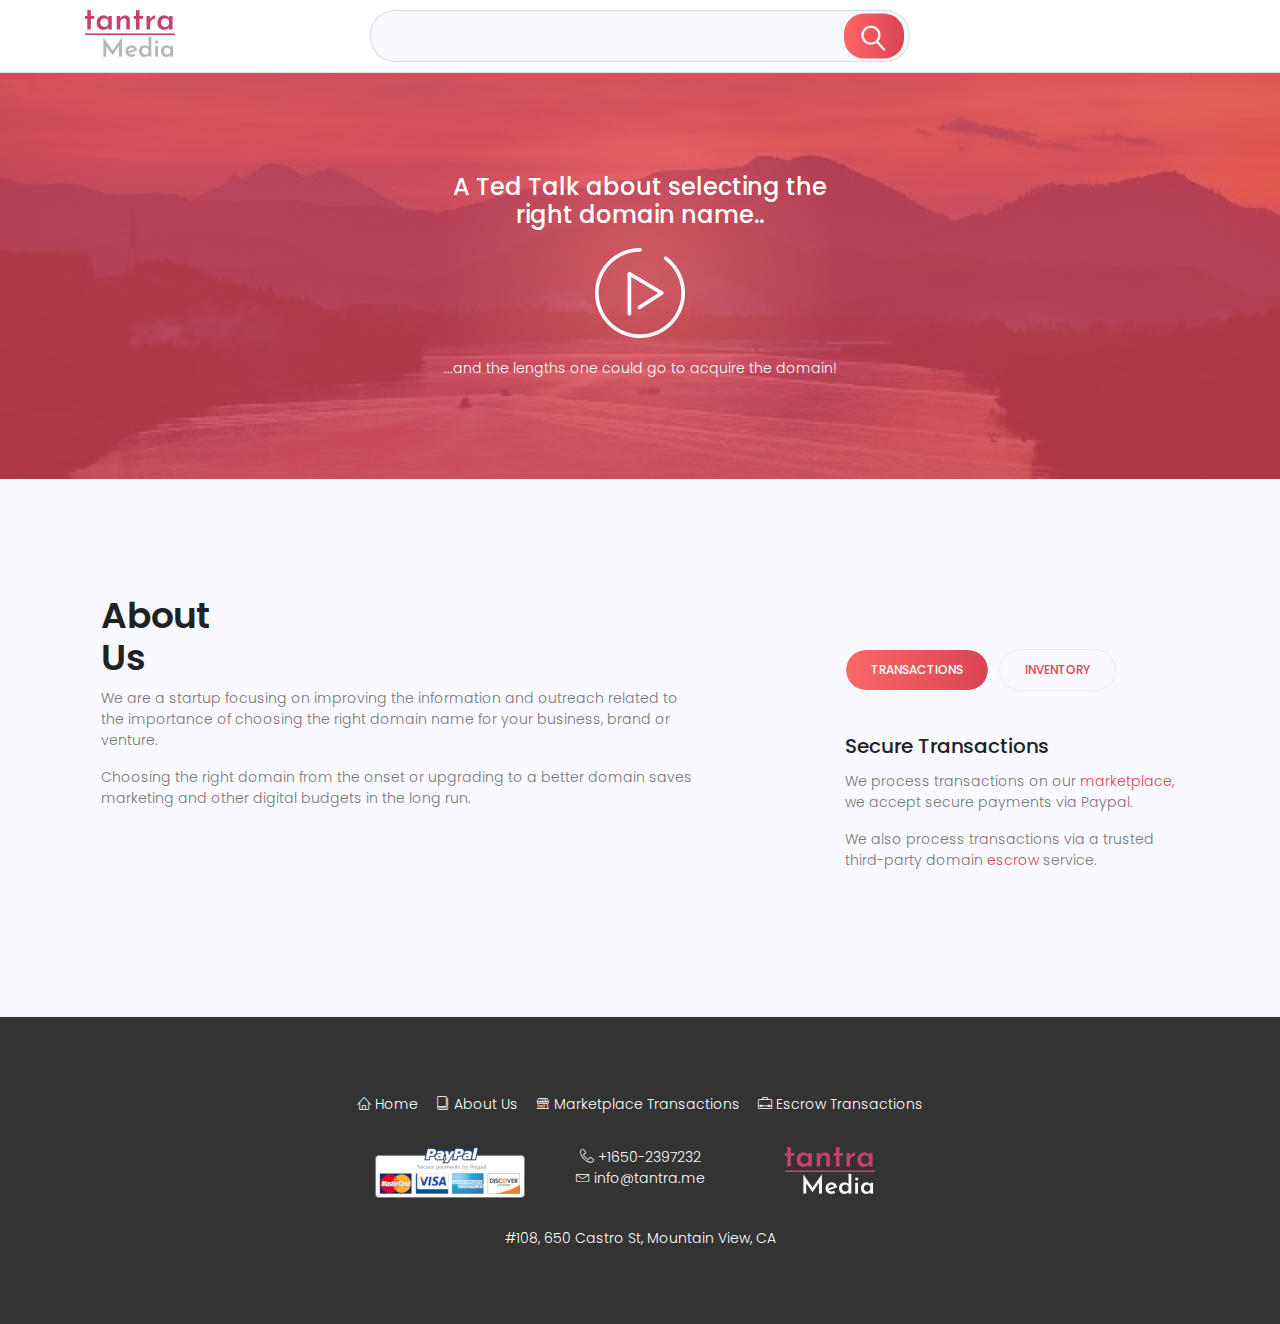
==== commit 64e7a971: "first commit" ====
--- a/index.html
+++ b/index.html
@@ -88,23 +88,26 @@
 						<div class="col-lg-4 ml-auto">
 							<div class="tab-total-content">
 								<div class="nav ilene-tabs" id="myTab" role="tablist">
-									<a class="nav-item active" id="nav-home-tab" data-toggle="tab" href="#nav-history" role="tab" aria-controls="nav-history" aria-selected="true">Inventory</a>
-									<a class="nav-item" id="nav-profile-tab" data-toggle="tab" href="#nav-mission" role="tab" aria-controls="nav-mission" aria-selected="false">Payments</a>
+									<a class="nav-item active" id="nav-home-tab" data-toggle="tab" href="#nav-history" role="tab" aria-controls="nav-history" aria-selected="true">Transactions</a>
+									<a class="nav-item" id="nav-profile-tab" data-toggle="tab" href="#nav-mission" role="tab" aria-controls="nav-mission" aria-selected="false">Inventory</a>
 								</div>
 								<div class="tab-content mt-40" id="nav-tabContent">
 									<div class="tab-pane fade show active" id="nav-history" role="tabpanel" aria-labelledby="nav-home-tab">
 										<div class="single-content">
-											<h3>1M+ Inventory</h3>
-											<p>Our inventory consists of over 1 million domain names fairly priced and ready for purchase.</p>
+
+											<h3>Secure Transactions</h3>
+											<p>
+												We process transactions on our <a href="transact/">marketplace</a>, we accept secure payments via Paypal.
+											</p>
+											<p>
+												We also process transactions via a trusted third-party domain <a href="third-party-escrow/">escrow</a> service.
+											</p>
 										</div>
 									</div>
 									<div class="tab-pane fade" id="nav-mission" role="tabpanel" aria-labelledby="nav-profile-tab">
 										<p class="single-content">
-											<h3>Secure Payments</h3>
-											<p>We process payments using Paypal ensuring a safe buying experience.
-										</p>
-										<p>Paypal accepts payments globally, to know more about our end-to-end process from purchase to gaining domain ownership, <a href="transact/">read our detailed guide.</a>.
-										</p>
+										<h3>1M+ Inventory</h3>
+											<p>Our inventory consists of over 1 million domain names fairly priced and ready for purchase.</p>
 										</div>
 									</div>
 								</div>
@@ -124,11 +127,11 @@
 				<div class="container">
 
 
-					<div class="footer-social footer-menu">
-							<a href="/">Home</a>
-							<a href="/#about">About Us</a>
-							<a href="/transact/">Transactions</a>
-						</div>
+					<div class="footer-social footer-menu">							<a href="/"><span class="lnr lnr-home"></span> Home</a>
+							<a href="/#about"><span class="lnr lnr-book"></span> About Us</a>
+							<a href="../transact/"><span class="lnr lnr-store"></span> Marketplace Transactions</a>
+							<a href="../third-party-escrow/"><span class="lnr lnr-briefcase"></span> Escrow Transactions</a>
+					</div>
 
 
 					<div class="row justify-content-md-center">
--- a/css/main.css
+++ b/css/main.css
@@ -2282,7 +2282,7 @@
 }
 
 .story-area {
-  padding: 100px 0;
+  padding: 50px 0;
   position: relative;
   background: url(../img/video-area-bg.jpg) no-repeat center center/cover;
 }
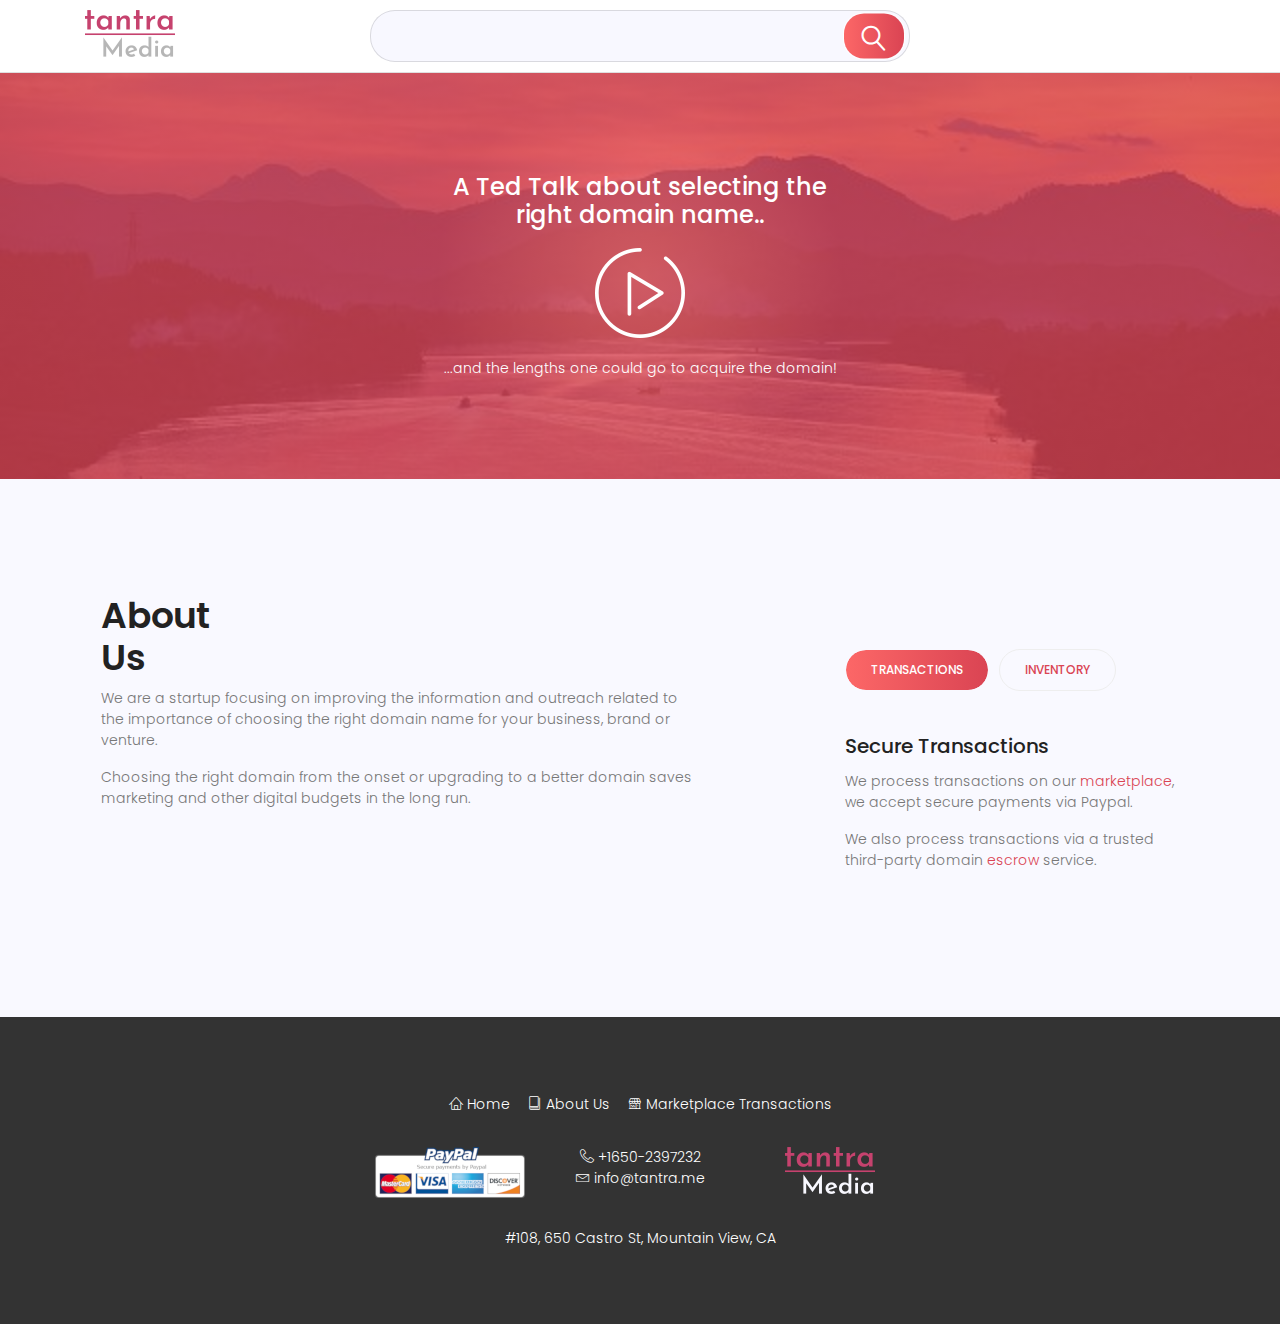
==== commit 45c3c5c5: "first commit" ====
--- a/index.html
+++ b/index.html
@@ -130,7 +130,7 @@
 					<div class="footer-social footer-menu">							<a href="/"><span class="lnr lnr-home"></span> Home</a>
 							<a href="/#about"><span class="lnr lnr-book"></span> About Us</a>
 							<a href="../transact/"><span class="lnr lnr-store"></span> Marketplace Transactions</a>
-							<a href="../third-party-escrow/"><span class="lnr lnr-briefcase"></span> Escrow Transactions</a>
+
 					</div>
 
 
--- a/css/main.css
+++ b/css/main.css
@@ -74,7 +74,7 @@
   border: 0;
 }
 
-.price {
+.bin {
     font-size: 2.5em;font-weight: 400;color: #fc6767;
 }
 
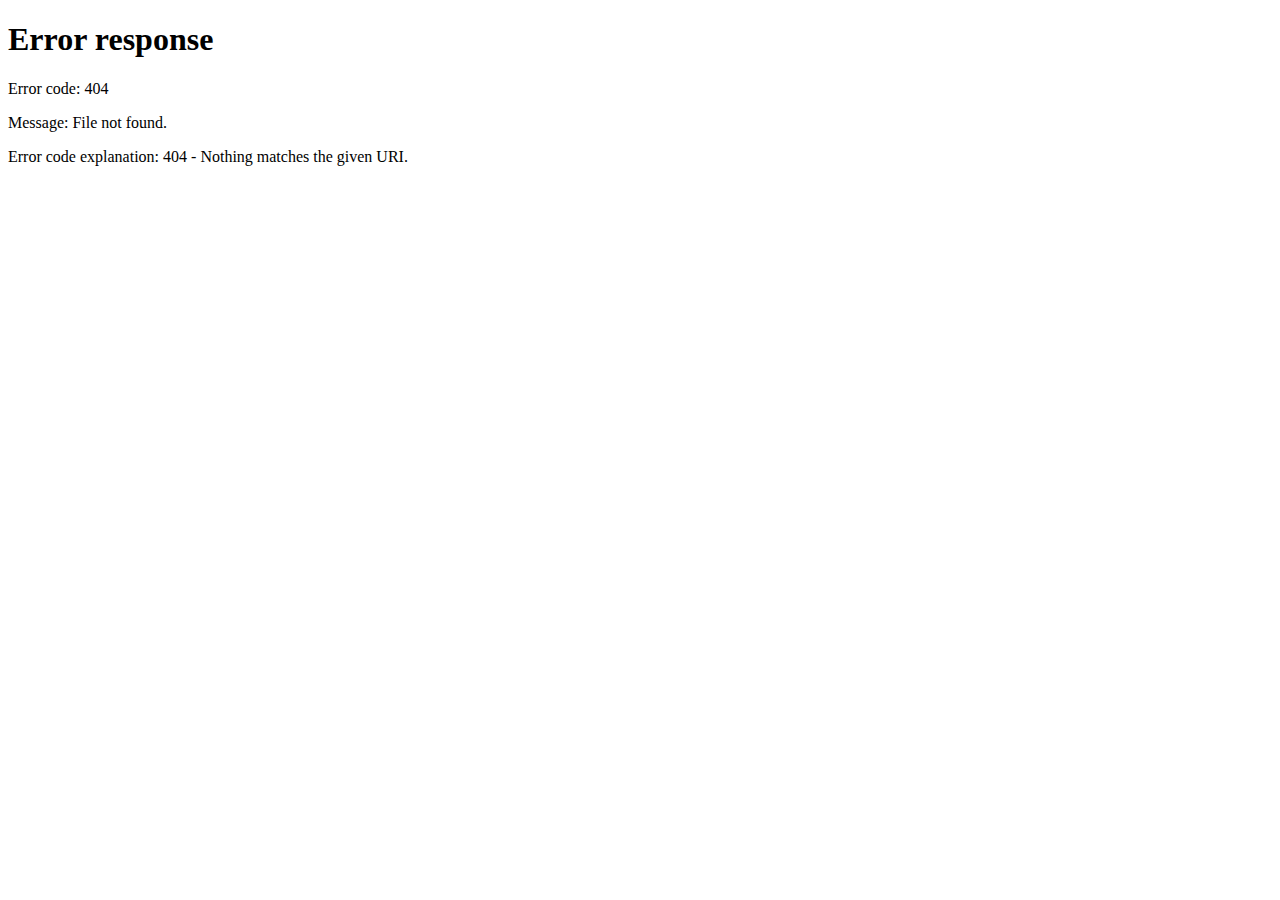
==== commit 43fac7be: "first commit" ====
--- a/index.html
+++ b/index.html
@@ -4,12 +4,11 @@
 	<!-- Mobile Specific Meta -->
 	<meta name="viewport" content="width=device-width, initial-scale=1, shrink-to-fit=no">
 	<!-- Favicon-->
-	<link rel="shortcut icon" href="img/fav.png">
-
+			<link rel="shortcut icon" href="img/fav.png">
+	<!-- meta character set -->
 	<meta charset="UTF-8">
 	<!-- Site Title -->
 	<title>Tantra Media - handpicked domains for you!</title>
-
 
 	<link href="https://fonts.googleapis.com/css?family=Poppins:300,500,600,900" rel="stylesheet">
 		<!--
@@ -19,15 +18,18 @@
 		<link rel="stylesheet" href="css/magnific-popup.css">
 		<link rel="stylesheet" href="css/bootstrap.css">
 		<link rel="stylesheet" href="css/main.css">
+
+
 	</head>
 	<body>
+
 		<div class="main-wrapper-first relative">
-            <!-- Start Subscription Area -->
-			<section class="subscription-area" style="border-bottom: 1px solid rgba(0, 0, 0, 0.125)">
+
+	<section class="subscription-area" style="border-bottom: 1px solid rgba(0, 0, 0, 0.125)">
 				<div class="container">
 					<div id="search" class="row">
 						<div class="col-3 col-sm-3 col-md-3">
-							<a href="/">
+							<a href="/about">
 								<img class="img-fluid" src="img/logo.png" alt="TANTRA MEDIA" />
 							</a>
 						</div>
@@ -40,14 +42,7 @@
 									<button class="primary-btn" style="width: 8%; height: 90%;"><span style="font-size:1.5rem" class="lnr lnr-magnifier"></span></button>
 									<div class="info"></div>
 								</form>
-								<script>
-								if (typeof(Storage) !== "undefined") {
-									searched_domain = window.localStorage.getItem('domain');
-									if (searched_domain !== "null") {
-										document.getElementById("q").value = searched_domain;
-									}
-								}
-								</script>
+
 							</div>
 						</div>
 					</div>
@@ -55,70 +50,113 @@
 				</div>
 			</section>
 
-			<section class="video-area">
-				<div class="overlay overlay-bg"></div>
+		<section class="story-area">
+
+			<div class="overlay overlay-bg"></div>
+			<div class="container">
+
+				<div class="row justify-content-md-center">
+					<div class="col-md-8">
+					<div class="msg msg-magick text-center" id="status-msg" role="msg">
+						<span class="lnr lnr-hourglass"></span> Howdy! Please wait while we process your request...
+					</div>
+					</div>
+				</div>
+
+				<div class="row" id="contact" style="display:none">
+
+					<div class="col-md-6">
+
+					<h3 class="forsale" id="forsale" style="color:#fff"></h3>
+					</div>
+					<div class="col-md-6">
+
+						<div class="card card-body bg-white text-center">
+
+						<h3 class="card-title" id="domain-title">
+
+						</h3>
+							<p>
+
+					  <del>
+						  <span id="price" class="price" >
+
+						</span>
+
+					  </del>
+
+						<span id="bin" class="bin" >
+
+						</span>
+
+						<span id="discount" style="display:none">
+
+
+						</span>
+
+							</p>
+								<div id="paypal-button"></div>
+
+
+							</div>
+
+					</div>
+
+				</div>
+			</div>
+		</section>
+
+
+
+
+			<section class="featured-area text-center">
+
+					<h5>
+						How it works
+					</h5>
 				<div class="container">
-					<div class="row justify-content-center">
-						<div class="col-md-7">
-							<div class="video-content text-center">
-								<h4 class="text-white mb-20">A Ted Talk about selecting the <br> right domain name..</h4>
-								<a href="http://www.youtube.com/watch?v=a_7EW0A3Q-0" class="play-btn"><img src="img/play-btn.png" alt=""></a>
-								<p class="text-white">
-									...and the lengths one could go to acquire the domain!
-								</p>
+
+
+					<div class="row justify-content-md-center">
+						<div class="col-md-3 col-sm-6 col-6">
+								<div class="desc">
+									<p><span style="font-size:1.2rem" class="lnr lnr-checkmark-circle"></span> Complete purchase of this domain name using Paypal</p>
+								</div>
+						</div>
+						<div class="col-md-3 col-sm-6 col-6">
+								<div class="desc">
+									<p><span style="font-size:1.2rem" class="lnr lnr-bubble"></span> Our transfer agent will assist with gaining ownership</p>
+								</div>
+						</div>
+						<div class="col-md-3 col-sm-6 col-6">
+								<div class="desc">
+									<p><span style="font-size:1.2rem" class="lnr lnr-clock"></span> Start using your new domain name within 48 hours</p>
 							</div>
 						</div>
-					</div>
-				</div>
+
+						<div class="col-md-4 col-sm-6 col-6">
+									<p>
+																<a href="transact/">Learn more about marketplace transactions
+									</a>
+									</p>
+							</div>
+						</div>
+
+
+						<div class="col-12" id="make-offer-section" style="display:none">
+
+
+						<hr>
+
+							<a href="#" id="make-offer-link">
+								Make an offer
+							</a>
+						</div>
+
+					</div>
 			</section>
-			<!-- Start About Area -->
-			<section id="about" class="about-area">
-				<div class="container">
-					<div class="row">
-						<div class="col-lg-7">
-							<div class="about-title">
-								<h2>About <br> Us</h2>
-								<p>We are a startup focusing on improving the information and outreach related to the importance of choosing the right domain name for your business, brand or venture.
-									</p>
-								<p>
-									Choosing the right domain from the onset or upgrading to a better domain saves marketing and other digital budgets in the long run.
-								</p>
-							</div>
-						</div>
-						<div class="col-lg-4 ml-auto">
-							<div class="tab-total-content">
-								<div class="nav ilene-tabs" id="myTab" role="tablist">
-									<a class="nav-item active" id="nav-home-tab" data-toggle="tab" href="#nav-history" role="tab" aria-controls="nav-history" aria-selected="true">Transactions</a>
-									<a class="nav-item" id="nav-profile-tab" data-toggle="tab" href="#nav-mission" role="tab" aria-controls="nav-mission" aria-selected="false">Inventory</a>
-								</div>
-								<div class="tab-content mt-40" id="nav-tabContent">
-									<div class="tab-pane fade show active" id="nav-history" role="tabpanel" aria-labelledby="nav-home-tab">
-										<div class="single-content">
-
-											<h3>Secure Transactions</h3>
-											<p>
-												We process transactions on our <a href="transact/">marketplace</a>, we accept secure payments via Paypal.
-											</p>
-											<p>
-												We also process transactions via a trusted third-party domain <a href="third-party-escrow/">escrow</a> service.
-											</p>
-										</div>
-									</div>
-									<div class="tab-pane fade" id="nav-mission" role="tabpanel" aria-labelledby="nav-profile-tab">
-										<p class="single-content">
-										<h3>1M+ Inventory</h3>
-											<p>Our inventory consists of over 1 million domain names fairly priced and ready for purchase.</p>
-										</div>
-									</div>
-								</div>
-							</div>
-						</div>
-					</div>
-			</section>
-			<!-- End About Area -->
-			<!-- Start Amazing Works Area -->
 		</div>
-				<div class="main-wrapper">
+		<div class="main-wrapper">
 
 
 
@@ -127,11 +165,12 @@
 				<div class="container">
 
 
-					<div class="footer-social footer-menu">							<a href="/"><span class="lnr lnr-home"></span> Home</a>
-							<a href="/#about"><span class="lnr lnr-book"></span> About Us</a>
-							<a href="../transact/"><span class="lnr lnr-store"></span> Marketplace Transactions</a>
-
-					</div>
+					<div class="footer-social footer-menu">
+							<a href="/"><span class="lnr lnr-home"></span> Home</a>
+							<a href="/about"><span class="lnr lnr-book"></span> About Us</a>
+							<a href="transact/"><span class="lnr lnr-store"></span> Marketplace Transactions</a>
+
+						</div>
 
 
 					<div class="row justify-content-md-center">
@@ -169,14 +208,160 @@
 
 
 
-
-
-		<script src="js/vendor/jquery-2.2.4.min.js"></script>
-		<script src="https://cdnjs.cloudflare.com/ajax/libs/popper.js/1.11.0/umd/popper.min.js" integrity="sha384-b/U6ypiBEHpOf/4+1nzFpr53nxSS+GLCkfwBdFNTxtclqqenISfwAzpKaMNFNmj4" crossorigin="anonymous"></script>
-		<script src="js/vendor/bootstrap.min.js"></script>
-		<script src="js/jquery.magnific-popup.min.js"></script>
-		<script src="js/main2.js"></script>
-
-
+<script src="https://www.paypalobjects.com/api/checkout.js"></script>
+<script async src="https://www.googletagmanager.com/gtag/js?id=UA-1944294-8"></script>
+<script src="js/config.js"></script>
+<script>
+	function getUrlVars() {
+    var vars = {};
+    var parts = window.location.href.replace(/[?&]+([^=&]+)=([^&]*)/gi,
+    function(m,key,value) {
+      vars[key] = value;
+    });
+    return vars;
+  }
+
+	async function fetchAsync (url) {
+	  // await response of fetch call
+	  let response = await fetch(url);
+	  // only proceed once promise is resolved
+	  let data = await response.json();
+	  // only proceed once second promise is resolved
+	  return data;
+	}
+
+	function handle_error(err) {
+			document.getElementById("status-msg").style.display = ""
+			document.getElementById("status-msg").innerHTML = '<span class="lnr lnr-warning"></span> Our server is down at the moment! Please try again later or contact <b>support@tantra.me</b>'
+			document.getElementById("status-msg").className = 'msg msg-danger  text-center'
+	}
+
+	function payment_error(err) {
+		console.log(err)
+		document.getElementById("status-msg").style.display = ""
+		document.getElementById("status-msg").innerHTML = '<span class="lnr lnr-warning"></span> You payment attempt has failed! Please try again later or contact <b>support@tantra.me</b>'
+		document.getElementById("status-msg").className = 'msg msg-danger  text-center'
+	}
+
+	function handle_response(response) {
+			if(response.hasOwnProperty('dn')) {
+
+				if (typeof(Storage) !== "undefined") {
+					window.localStorage.setItem('domain', response['dn']);
+				}
+
+				var params = getUrlVars();
+				document.getElementById("domain-title").innerHTML = response['dn']
+
+				if(params.hasOwnProperty('rebrand')) {
+					document.getElementById("status-msg").style.display = ""
+					document.getElementById("status-msg").className = 'msg msg-info text-center'
+					document.getElementById("status-msg").innerHTML = '<span class="lnr lnr-chevron-right-circle"></span> On Mar 17 we rebranded to <b>Tantra.me</b> - Tantra Media, we now accept Paypal on our website'
+					document.getElementById("forsale").innerHTML = "The domain name <br><b style='color:#fff'>" + response['dn'] + '</b><br> is for sale'
+				} else {
+					document.getElementById("status-msg").style.display = "none"
+					document.getElementById("forsale").innerHTML = "The domain name <br><b style='color:#fff'>" + response['dn'] + '</b><br> is for sale'
+				}
+
+				document.getElementById("bin").innerHTML = '$' + response['bin'] + ' US'
+
+				if(response.hasOwnProperty('discount')) {
+					document.getElementById("price").style = "font-size: 1.8em; font-weight: 200; color:lightgrey"
+					document.getElementById("price").innerHTML = '$' + response['price']
+
+					document.getElementById("discount").style.display = ""
+					document.getElementById("discount").innerHTML = '<br><span class="lnr lnr-tag"></span> ' + response['discount']
+				}
+
+				if(response.hasOwnProperty('min')) {
+					document.getElementById("make-offer-link").href = web_url + '/make-offer?q=' + params['q']
+					document.getElementById("make-offer-link").innerHTML = 'Make an offer for ' + response['dn'] + ' (min $' + response['min'] + ' US)'
+					//document.getElementById("make-offer-section").style.display = ""
+				}
+
+				create_pay_data = {
+	                item: response['dn']
+	            }
+				if(params.hasOwnProperty('promo')) {
+					create_pay_data['promo'] = params['promo']
+				}
+				if(params.hasOwnProperty('test')) {
+					create_pay_data['test'] = params['test']
+				}
+
+				paypal.Button.render({
+
+					locale: 'en_US',
+					style: {
+					 size: 'large',
+					 color: 'gold',
+					 shape: 'rect',
+					 label: 'buynow',
+					 tagline: 'true',
+					 branding: 'true',
+					 fundingicons: 'true',
+					},
+					funding: {
+						 disallowed: [ paypal.FUNDING.CREDIT ]
+					},
+
+					env: mode,
+
+					commit: true, // Show a 'Pay Now' button
+
+					payment: function() {
+						return paypal.request.post(api_url + '/payment-create', create_pay_data).then(function(data) {
+							return data.i;
+						}).catch(err => payment_error(err));
+					},
+
+					onAuthorize: function(data) {
+						return paypal.request.post(api_url + '/payment-execute', data).then(function(res) {
+							window.location.replace(web_url + "/transact/?q=" + res['id']);
+						}).catch(err => payment_error(err));
+					}
+
+				}, '#paypal-button');
+
+					document.getElementById("contact").style.display = ""
+
+				  window.dataLayer = window.dataLayer || [];
+				  function gtag(){dataLayer.push(arguments);}
+				  gtag('js', new Date());
+				  gtag('config', 'UA-1944294-8');
+
+
+
+			} else {
+				document.getElementById("status-msg").style.display = ""
+				document.getElementById("status-msg").className = 'msg msg-warning'
+				document.getElementById("status-msg").innerHTML = '<span class="lnr lnr-warning"></span> We could not find any result matching your query <b>' + response['q'] + '</b>, please search again.'
+			}
+	}
+
+	var params = getUrlVars();
+
+	target = '.dbz'
+	if(params.hasOwnProperty('q') && params['q'] != '' && params['q'].substring(params['q'].length-target.length) != target) {
+
+		final_url = api_url + '/domain?q=' + params['q']
+		document.getElementById("q").value = params['q'];
+
+		if(params.hasOwnProperty('promo')) {
+				final_url = final_url + '&promo=' + params['promo']
+		}
+
+		fetchAsync(final_url)
+				.then(data => handle_response(data))
+				.catch(reason => handle_error(reason))
+	} else {
+
+		window.location.href = window.location.href + 'about';
+	}
+</script>
+	<script src="js/vendor/jquery-2.2.4.min.js"></script>
+	<script src="https://cdnjs.cloudflare.com/ajax/libs/popper.js/1.11.0/umd/popper.min.js" integrity="sha384-b/U6ypiBEHpOf/4+1nzFpr53nxSS+GLCkfwBdFNTxtclqqenISfwAzpKaMNFNmj4" crossorigin="anonymous"></script>
+	<script src="js/vendor/bootstrap.min.js"></script>
+	<script src="js/main.js"></script>
 	</body>
 </html>
